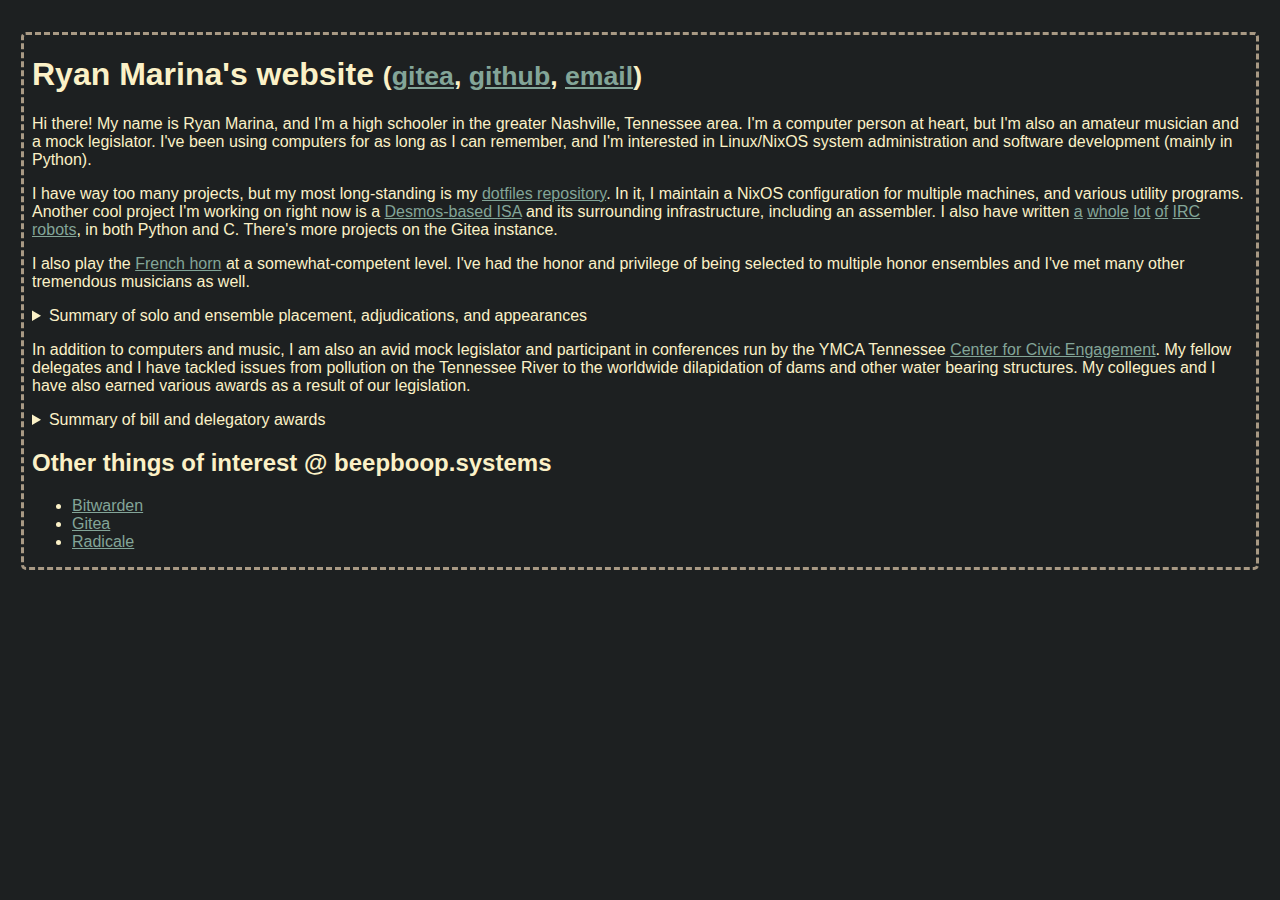
==== index.html @ ef9b43a0 "add website content" ====
<!DOCTYPE html>
<html lang="en">
    <head>
        <title>Ryan Marina's website</title>
        <meta name="viewport" content="width=device-width, initial-scale=1">
        <meta charset="utf-8">
        <link rel="stylesheet" href="./index.css">
    </head>
    <body>
        <h1>Ryan Marina's website <small>(<a href="https://git.beepboop.systems/rndusr">gitea</a>, <a href="https://github.com/stupidcomputer">github</a>, <a href="mailto:ryan@beepboop.systems">email</a>)</small></h1>
        <p>
            Hi there! My name is Ryan Marina, and I'm a high schooler in the greater Nashville, Tennessee area.
            I'm a computer person at heart, but I'm also an amateur musician and a mock legislator.
            I've been using computers for as long as I can remember, and I'm interested in Linux/NixOS system administration and software development (mainly in Python).
        </p>
        <p>
            I have way too many projects, but my most long-standing is my <a href="https://git.beepboop.systems/rndusr/dot_testing">dotfiles repository</a>.
            In it, I maintain a NixOS configuration for multiple machines, and various utility programs.
            Another cool project I'm working on right now is a <a href="https://git.beepboop.systems/rndusr/desmos-computer">Desmos-based ISA</a> and its surrounding infrastructure, including an assembler.
            I also have written <a href="https://git.beepboop.systems/rndusr/chaosbot">a</a> <a href="https://git.beepboop.systems/rndusr/pychaos">whole</a> <a href="https://git.beepboop.systems/rndusr/botanybot">lot</a> <a href="https://git.beepboop.systems/rndusr/coinminer">of</a> <a href="https://git.beepboop.systems/rndusr/modbot">IRC</a> <a href="https://git.beepboop.systems/rndusr/universalducks">robots</a>, in both Python and C.
            There's more projects on the Gitea instance.
        </p> 

        <p>
            I also play the <a href="https://en.wikipedia.org/wiki/French_horn">French horn</a> at a somewhat-competent level. I've had the honor and privilege of being selected to multiple honor ensembles and I've met many other tremendous musicians as well.
        </p>
       
        <details>
            <summary>Summary of solo and ensemble placement, adjudications, and appearances</summary>
           
            <table>
                <tr>
                    <th>Year</th>
                    <th>Event/Ensemble</th> 
                    <th>Description</th>
                </tr>
		<tr>
                    <td>2023-2024</td>
                    <td>Williamson County 9-10 Grade Honor Ensemble</td> 
                    <td>
                        <ul>
                            <li>2nd Chair Horn*</li>
                        </ul>
                    </td> 
		</tr>
                <tr>
                    <td>2023-2024</td>
                    <td>MTSBOA 9-10 Gold Band Honor Ensemble</td> 
                    <td>
                        <ul>
                            <li>5th Chair Horn</li>
                        </ul>
                    </td> 
                </tr> 
                <tr>
                    <td>2023-2024</td> 
                    <td>The Franklin High School Symphonic Band</td>
                    <td>
                        <ul>
                            <li>3rd Chair Horn</li>
                            <li>MTSBOA CPA Superior with Distinction</li>
                        </ul>
                    </td> 
                </tr>
                <tr>
                    <td>2022-2023</td>
                    <td>Vanderbilt University Blair School of Music Reperatory Orchestra</td> 
                    <td>
                        <ul>
                            <li>1st Chair Horn</li>
                        </ul>
                    </td>
                </tr> 
                <tr>
                    <td>2022-2023</td>
                    <td>Horn Recital</td> 
                    <td>
                        <ul>
                            <li>Mozart Concerto KV447, Third Mvmt.</li>
                        </ul>
                    </td> 
                </tr>
                <tr>
                    <td>2022-2023</td>
                    <td>Williamson County 7-8 Grade Honor Ensemble</td> 
                    <td>
                        <ul>
                            <li>1st Chair Horn</li>
                        </ul>
                    </td>
                </tr> 
                <tr>
                    <td>2022-2023</td> 
                    <td>MTSBOA 7-8 Gold Band Honor Ensemble</td> 
                    <td>
                        <ul>
                            <li>1st Chair Horn</li>
                        </ul>
                    </td>
                </tr>
                <tr>
                    <td>2022-2023</td>
                    <td>MTSBOA Solo and Ensemble</td> 
                    <td>
                        <ul>
                            <li>Mozart Concerto KV447, Third Mvmt.</li> 
                            <li>Superior with Distinction</li>
                        </ul>
                    </td> 
                </tr>
                <tr>
                    <td>2022-2023</td>
                    <td>Grassland Middle School 8th Grade Band</td> 
                    <td>
                        <ul>
                            <li>1st Chair Horn</li>
                            <li>MTSBOA CPA Superior with Distinction</li>
                        </ul>
                    </td> 
                </tr>
                <tr>
                    <td>2021-2022</td>
                    <td>MTSBOA Solo and Ensemble</td> 
                    <td>
                        <ul>
                            <li>Mozart Concerto KV447, First Mvmt.</li>
                            <li>Overall Superior Rating</li> 
                        </ul> 
                    </td>
                </tr>
                <tr>
                    <td>2021-2022</td>
                    <td>Williamson County 7-8 Grade Honor Ensemble</td>
                    <td>
                        <ul>
                            <li>1st Chair Horn</li>
                        </ul>
                    </td> 
                </tr> 
                <tr>
                    <td>2021-2022</td>
                    <td>MTSBOA 7-8 Grade Gold Band Honor Ensemble</td>
                    <td>
                        <ul>
                            <li>9th Chair Horn</li>
                        </ul>
                    </td> 
                </tr> 
                <tr>
                    <td>2021-2022</td>
                    <td>Grassland Middle School Symphonic Band</td> 
                    <td>
                        <ul>
                            <li>2nd Chair Horn</li>
                            <li>MTSBOA CPA Overall Excellent Rating</li> 
                        </ul> 
                    </td> 
                </tr>
            </table>

            <p><i>* cancelled due to inclement weather</i></p>
        </details>
	<p>In addition to computers and music, I am also an avid mock legislator and participant in conferences run by the YMCA Tennessee <a href="http://wp.tennesseecce.org">Center for Civic Engagement</a>. My fellow delegates and I have tackled issues from pollution on the Tennessee River to the worldwide dilapidation of dams and other water bearing structures. My collegues and I have also earned various awards as a result of our legislation.</p>
        <details>
            <summary>Summary of bill and delegatory awards</summary>

            <table>
                <tr>
                    <th>Year</th>
                    <th>Event</th> 
                    <th>Awards/Actions</th> 
                </tr>
                <tr>
                    <td>2023-2024</td>
                    <td>Model United Nations</td>
                    <td>
                        <ul>
                            <li>Outstanding Delegate</li>
                            <li>Resolution advanced to General Assembly</li> 
                        </ul>
                    </td> 
                </tr>
                <tr>
                    <td>2022-2023</td>
                    <td>Youth in Government</td>
                    <td>
                        <ul>
                            <li>Outstanding Bill</li>
                            <li>Outstanding Statesperson</li> 
                            <li>Bill referred to and passed in House</li> 
                            <li>Bill referred to and passed in Senate</li> 
                            <li>Bill signed into law</li> 
                        </ul>
                    </td> 
                </tr> 
                <tr>
                    <td>2022-2023</td>
                    <td>Model United Nations</td>
                    <td>
                        <ul>
                            <li>Outstanding Resolution</li>
                            <li>Resolution advanced to General Assembly</li>
                        </ul>
                    </td> 
                </tr>
                <tr>
                    <td>2021-2022</td>
                    <td>Youth in Government</td> 
                    <td>
                        <ul>
                            <li>Outstanding Bill</li>
                            <li>Outstanding Statesperson</li> 
                            <li>Bill referred to and passed in House</li> 
                            <li>Bill referred to and passed in Senate</li> 
                            <li>Bill signed into law</li> 
                        </ul>
                    </td> 
                </tr> 
                <tr>
                    <td>2021-2022</td>
                    <td>Model United Nations</td>
                    <td>
                        <ul>
                            <li>Outstanding Resolution</li>
                            <li>Resolution advanced to General Assembly</li> 
                            <li>Resolution passed</li> 
                        </ul>
                    </td> 
                </tr> 
                <tr>
                    <td>2020-2021</td> 
                    <td>Model United Nations</td>
                    <td>
                        <ul>
                            <li>Outstanding Resolution</li>
                            <li>Resolution advanced to General Assembly</li> 
                            <li>Resolution passed</li>
                        </ul>
                    </td>
                </tr> 
            </table>
        </details>
        <h2>Other things of interest @ beepboop.systems</h2> 
        <ul>
            <li><a href="https://bitwarden.beepboop.systems">Bitwarden</a></li>
            <li><a href="https://git.beepboop.systems">Gitea</a></li> 
            <li><a href="https://radicale.beepboop.systems">Radicale</a></li> 
        </ul>
    </body>
</html>
---- index.css ----
:root {
    --bg_h: #1d2021;
    --bg:   #282828;
    --bg_s: #32302f;
    --bg1:  #3c3836;
    --bg2:  #504945;
    --bg3:  #665c54;
    --bg4:  #7c6f64;
  
    --fg:  #fbf1c7;
    --fg1: #ebdbb2;
    --fg2: #d5c4a1;
    --fg3: #bdae93;
    --fg4: #a89984;
  
    --red:    #fb4934;
    --green:  #b8bb26;
    --yellow: #fabd2f;
    --blue:   #83a598;
    --purple: #d3869b;
    --aqua:   #8ec07c;
    --gray:   #928374;
    --orange: #fe8019;
  
    --red-dim:    #cc2412;
    --green-dim:  #98971a;
    --yellow-dim: #d79921;
    --blue-dim:   #458588;
    --purple-dim: #b16286;
    --aqua-dim:   #689d6a;
    --gray-dim:   #a89984;
    --orange-dim: #d65d0e;
} 

body {
    color: var(--fg); 
    background-color: var(--bg_h);
    font-family: sans-serif; 

    border-radius: 5px;
    border-color: var(--fg4);
    border-style: dashed; 
 
    width: 95vw;
    padding-left: 0.5em; 
    padding-right: 0.5em; 
    margin: 0 auto; 
    margin-top: 2.5vw; 
    margin-bottom: 2.5vw; 
}

a {
    color: var(--blue);
}

a:visited {
    color: var(--purple);
}

table {
    width: 100%;
    border: var(--fg4);
    border-style: solid;
}

tr {
    padding: 0.1em;
    padding-right: 0.3em; 
}

td {
    padding: 0.1em;
}
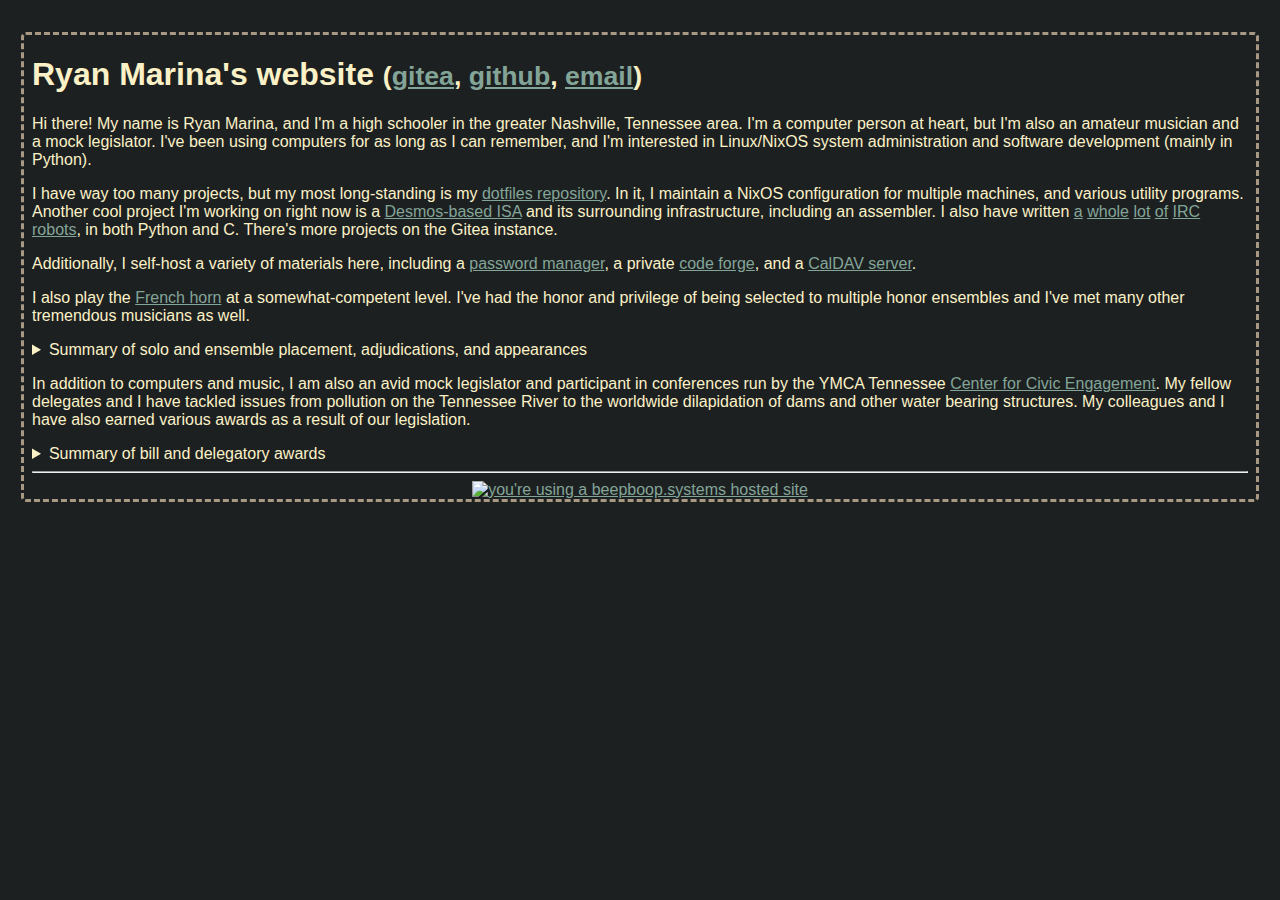
==== commit 631bda1f: "updates" ====
--- a/index.html
+++ b/index.html
@@ -4,7 +4,9 @@
         <title>Ryan Marina's website</title>
         <meta name="viewport" content="width=device-width, initial-scale=1">
         <meta charset="utf-8">
+        <meta description="Root page of beepboop.systems, and details about Ryan Marina.">
         <link rel="stylesheet" href="./index.css">
+        <link rel="shortcut icon" href="data:image/x-icon;," type="image/x-icon">
     </head>
     <body>
         <h1>Ryan Marina's website <small>(<a href="https://git.beepboop.systems/rndusr">gitea</a>, <a href="https://github.com/stupidcomputer">github</a>, <a href="mailto:ryan@beepboop.systems">email</a>)</small></h1>
@@ -19,113 +21,114 @@
             Another cool project I'm working on right now is a <a href="https://git.beepboop.systems/rndusr/desmos-computer">Desmos-based ISA</a> and its surrounding infrastructure, including an assembler.
             I also have written <a href="https://git.beepboop.systems/rndusr/chaosbot">a</a> <a href="https://git.beepboop.systems/rndusr/pychaos">whole</a> <a href="https://git.beepboop.systems/rndusr/botanybot">lot</a> <a href="https://git.beepboop.systems/rndusr/coinminer">of</a> <a href="https://git.beepboop.systems/rndusr/modbot">IRC</a> <a href="https://git.beepboop.systems/rndusr/universalducks">robots</a>, in both Python and C.
             There's more projects on the Gitea instance.
-        </p> 
+        </p>
+
+        <p>Additionally, I self-host a variety of materials here, including a <a href="https://bitwarden.beepboop.systems">password manager</a>, a private <a href="https://git.beepboop.systems">code forge</a>, and a <a href="https://radicale.beepboop.systems">CalDAV server</a>.</p>
 
         <p>
             I also play the <a href="https://en.wikipedia.org/wiki/French_horn">French horn</a> at a somewhat-competent level. I've had the honor and privilege of being selected to multiple honor ensembles and I've met many other tremendous musicians as well.
         </p>
-       
+
         <details>
             <summary>Summary of solo and ensemble placement, adjudications, and appearances</summary>
-           
             <table>
                 <tr>
                     <th>Year</th>
-                    <th>Event/Ensemble</th> 
+                    <th>Event/Ensemble</th>
                     <th>Description</th>
                 </tr>
-		<tr>
-                    <td>2023-2024</td>
-                    <td>Williamson County 9-10 Grade Honor Ensemble</td> 
+                <tr>
+                    <td>2023-2024</td>
+                    <td>Williamson County 9-10 Grade Honor Ensemble</td>
                     <td>
                         <ul>
                             <li>2nd Chair Horn*</li>
                         </ul>
-                    </td> 
-		</tr>
-                <tr>
-                    <td>2023-2024</td>
-                    <td>MTSBOA 9-10 Gold Band Honor Ensemble</td> 
+                    </td>
+                </tr>
+                <tr>
+                    <td>2023-2024</td>
+                    <td>MTSBOA 9-10 Gold Band Honor Ensemble</td>
                     <td>
                         <ul>
                             <li>5th Chair Horn</li>
                         </ul>
-                    </td> 
-                </tr> 
-                <tr>
-                    <td>2023-2024</td> 
+                    </td>
+                </tr>
+                <tr>
+                    <td>2023-2024</td>
                     <td>The Franklin High School Symphonic Band</td>
                     <td>
                         <ul>
                             <li>3rd Chair Horn</li>
                             <li>MTSBOA CPA Superior with Distinction</li>
                         </ul>
-                    </td> 
-                </tr>
-                <tr>
-                    <td>2022-2023</td>
-                    <td>Vanderbilt University Blair School of Music Reperatory Orchestra</td> 
-                    <td>
-                        <ul>
-                            <li>1st Chair Horn</li>
-                        </ul>
-                    </td>
-                </tr> 
-                <tr>
-                    <td>2022-2023</td>
-                    <td>Horn Recital</td> 
+                    </td>
+                </tr>
+                <tr>
+                    <td>2022-2023</td>
+                    <td>Vanderbilt University Blair School of Music Reperatory Orchestra</td>
+                    <td>
+                        <ul>
+                            <li>1st Chair Horn</li>
+                        </ul>
+                    </td>
+                </tr>
+                <tr>
+                    <td>2022-2023</td>
+                    <td>Horn Recital</td>
                     <td>
                         <ul>
                             <li>Mozart Concerto KV447, Third Mvmt.</li>
                         </ul>
-                    </td> 
-                </tr>
-                <tr>
-                    <td>2022-2023</td>
-                    <td>Williamson County 7-8 Grade Honor Ensemble</td> 
-                    <td>
-                        <ul>
-                            <li>1st Chair Horn</li>
-                        </ul>
-                    </td>
-                </tr> 
-                <tr>
-                    <td>2022-2023</td> 
-                    <td>MTSBOA 7-8 Gold Band Honor Ensemble</td> 
-                    <td>
-                        <ul>
-                            <li>1st Chair Horn</li>
-                        </ul>
-                    </td>
-                </tr>
-                <tr>
-                    <td>2022-2023</td>
-                    <td>MTSBOA Solo and Ensemble</td> 
-                    <td>
-                        <ul>
-                            <li>Mozart Concerto KV447, Third Mvmt.</li> 
+                    </td>
+                </tr>
+                <tr>
+                    <td>2022-2023</td>
+                    <td>Williamson County 7-8 Grade Honor Ensemble</td>
+                    <td>
+                        <ul>
+                            <li>1st Chair Horn</li>
+                        </ul>
+                    </td>
+                </tr>
+                <tr>
+                    <td>2022-2023</td>
+                    <td>MTSBOA 7-8 Gold Band Honor Ensemble</td>
+                    <td>
+                        <ul>
+                            <li>1st Chair Horn</li>
+                        </ul>
+                    </td>
+                </tr>
+                <tr>
+                    <td>2022-2023</td>
+                    <td>MTSBOA Solo and Ensemble</td>
+                    <td>
+                        <ul>
+                            <li>Mozart Concerto KV447, Third Mvmt.</li>
                             <li>Superior with Distinction</li>
                         </ul>
-                    </td> 
-                </tr>
-                <tr>
-                    <td>2022-2023</td>
-                    <td>Grassland Middle School 8th Grade Band</td> 
+                    </td>
+                </tr>
+                <tr>
+                    <td>2022-2023</td>
+                    <td>Grassland Middle School 8th Grade Band</td>
                     <td>
                         <ul>
                             <li>1st Chair Horn</li>
                             <li>MTSBOA CPA Superior with Distinction</li>
                         </ul>
-                    </td> 
-                </tr>
-                <tr>
-                    <td>2021-2022</td>
-                    <td>MTSBOA Solo and Ensemble</td> 
+                    </td>
+                </tr>
+                <tr>
+                    <td>2021-2022</td>
+                    <td>MTSBOA Solo and Ensemble</td>
                     <td>
                         <ul>
                             <li>Mozart Concerto KV447, First Mvmt.</li>
-                            <li>Overall Superior Rating</li> 
-                        </ul> 
+                            <li>Overall Superior Rating</li>
+                        </ul>
                     </td>
                 </tr>
                 <tr>
@@ -135,8 +138,8 @@
                         <ul>
                             <li>1st Chair Horn</li>
                         </ul>
-                    </td> 
-                </tr> 
+                    </td>
+                </tr>
                 <tr>
                     <td>2021-2022</td>
                     <td>MTSBOA 7-8 Grade Gold Band Honor Ensemble</td>
@@ -144,31 +147,31 @@
                         <ul>
                             <li>9th Chair Horn</li>
                         </ul>
-                    </td> 
-                </tr> 
-                <tr>
-                    <td>2021-2022</td>
-                    <td>Grassland Middle School Symphonic Band</td> 
+                    </td>
+                </tr>
+                <tr>
+                    <td>2021-2022</td>
+                    <td>Grassland Middle School Symphonic Band</td>
                     <td>
                         <ul>
                             <li>2nd Chair Horn</li>
-                            <li>MTSBOA CPA Overall Excellent Rating</li> 
-                        </ul> 
-                    </td> 
+                            <li>MTSBOA CPA Overall Excellent Rating</li>
+                        </ul>
+                    </td>
                 </tr>
             </table>
 
             <p><i>* cancelled due to inclement weather</i></p>
         </details>
-	<p>In addition to computers and music, I am also an avid mock legislator and participant in conferences run by the YMCA Tennessee <a href="http://wp.tennesseecce.org">Center for Civic Engagement</a>. My fellow delegates and I have tackled issues from pollution on the Tennessee River to the worldwide dilapidation of dams and other water bearing structures. My collegues and I have also earned various awards as a result of our legislation.</p>
+        <p>In addition to computers and music, I am also an avid mock legislator and participant in conferences run by the YMCA Tennessee <a href="http://wp.tennesseecce.org">Center for Civic Engagement</a>. My fellow delegates and I have tackled issues from pollution on the Tennessee River to the worldwide dilapidation of dams and other water bearing structures. My colleagues and I have also earned various awards as a result of our legislation.</p>
         <details>
             <summary>Summary of bill and delegatory awards</summary>
 
             <table>
                 <tr>
                     <th>Year</th>
-                    <th>Event</th> 
-                    <th>Awards/Actions</th> 
+                    <th>Event</th>
+                    <th>Awards/Actions</th>
                 </tr>
                 <tr>
                     <td>2023-2024</td>
@@ -176,9 +179,9 @@
                     <td>
                         <ul>
                             <li>Outstanding Delegate</li>
-                            <li>Resolution advanced to General Assembly</li> 
-                        </ul>
-                    </td> 
+                            <li>Resolution advanced to General Assembly</li>
+                        </ul>
+                    </td>
                 </tr>
                 <tr>
                     <td>2022-2023</td>
@@ -186,13 +189,13 @@
                     <td>
                         <ul>
                             <li>Outstanding Bill</li>
-                            <li>Outstanding Statesperson</li> 
-                            <li>Bill referred to and passed in House</li> 
-                            <li>Bill referred to and passed in Senate</li> 
-                            <li>Bill signed into law</li> 
-                        </ul>
-                    </td> 
-                </tr> 
+                            <li>Outstanding Statesperson</li>
+                            <li>Bill referred to and passed in House</li>
+                            <li>Bill referred to and passed in Senate</li>
+                            <li>Bill signed into law</li>
+                        </ul>
+                    </td>
+                </tr>
                 <tr>
                     <td>2022-2023</td>
                     <td>Model United Nations</td>
@@ -201,50 +204,50 @@
                             <li>Outstanding Resolution</li>
                             <li>Resolution advanced to General Assembly</li>
                         </ul>
-                    </td> 
-                </tr>
-                <tr>
-                    <td>2021-2022</td>
-                    <td>Youth in Government</td> 
+                    </td>
+                </tr>
+                <tr>
+                    <td>2021-2022</td>
+                    <td>Youth in Government</td>
                     <td>
                         <ul>
                             <li>Outstanding Bill</li>
-                            <li>Outstanding Statesperson</li> 
-                            <li>Bill referred to and passed in House</li> 
-                            <li>Bill referred to and passed in Senate</li> 
-                            <li>Bill signed into law</li> 
-                        </ul>
-                    </td> 
-                </tr> 
+                            <li>Outstanding Statesperson</li>
+                            <li>Bill referred to and passed in House</li>
+                            <li>Bill referred to and passed in Senate</li>
+                            <li>Bill signed into law</li>
+                        </ul>
+                    </td>
+                </tr>
                 <tr>
                     <td>2021-2022</td>
                     <td>Model United Nations</td>
                     <td>
                         <ul>
                             <li>Outstanding Resolution</li>
-                            <li>Resolution advanced to General Assembly</li> 
-                            <li>Resolution passed</li> 
-                        </ul>
-                    </td> 
-                </tr> 
-                <tr>
-                    <td>2020-2021</td> 
+                            <li>Resolution advanced to General Assembly</li>
+                            <li>Resolution passed</li>
+                        </ul>
+                    </td>
+                </tr>
+                <tr>
+                    <td>2020-2021</td>
                     <td>Model United Nations</td>
                     <td>
                         <ul>
                             <li>Outstanding Resolution</li>
-                            <li>Resolution advanced to General Assembly</li> 
+                            <li>Resolution advanced to General Assembly</li>
                             <li>Resolution passed</li>
                         </ul>
                     </td>
-                </tr> 
+                </tr>
             </table>
         </details>
-        <h2>Other things of interest @ beepboop.systems</h2> 
-        <ul>
-            <li><a href="https://bitwarden.beepboop.systems">Bitwarden</a></li>
-            <li><a href="https://git.beepboop.systems">Gitea</a></li> 
-            <li><a href="https://radicale.beepboop.systems">Radicale</a></li> 
-        </ul>
+        <hr>
+        <center>
+            <a href="https://beepboop.systems/">
+                <img id="button" src="using.png" alt="you're using a beepboop.systems hosted site">
+            </a>
+        </center>
     </body>
 </html>
--- a/index.css
+++ b/index.css
@@ -6,13 +6,13 @@
     --bg2:  #504945;
     --bg3:  #665c54;
     --bg4:  #7c6f64;
-  
+
     --fg:  #fbf1c7;
     --fg1: #ebdbb2;
     --fg2: #d5c4a1;
     --fg3: #bdae93;
     --fg4: #a89984;
-  
+
     --red:    #fb4934;
     --green:  #b8bb26;
     --yellow: #fabd2f;
@@ -21,7 +21,7 @@
     --aqua:   #8ec07c;
     --gray:   #928374;
     --orange: #fe8019;
-  
+
     --red-dim:    #cc2412;
     --green-dim:  #98971a;
     --yellow-dim: #d79921;
@@ -35,18 +35,18 @@
 body {
     color: var(--fg); 
     background-color: var(--bg_h);
-    font-family: sans-serif; 
+    font-family: sans-serif;
 
     border-radius: 5px;
     border-color: var(--fg4);
-    border-style: dashed; 
- 
+    border-style: dashed;
+
     width: 95vw;
-    padding-left: 0.5em; 
-    padding-right: 0.5em; 
-    margin: 0 auto; 
-    margin-top: 2.5vw; 
-    margin-bottom: 2.5vw; 
+    padding-left: 0.5em;
+    padding-right: 0.5em;
+    margin: 0 auto;
+    margin-top: 2.5vw;
+    margin-bottom: 2.5vw;
 }
 
 a {
@@ -65,9 +65,13 @@
 
 tr {
     padding: 0.1em;
-    padding-right: 0.3em; 
+    padding-right: 0.3em;
 }
 
 td {
     padding: 0.1em;
-}+}
+
+.button {
+    width: 25;
+}
